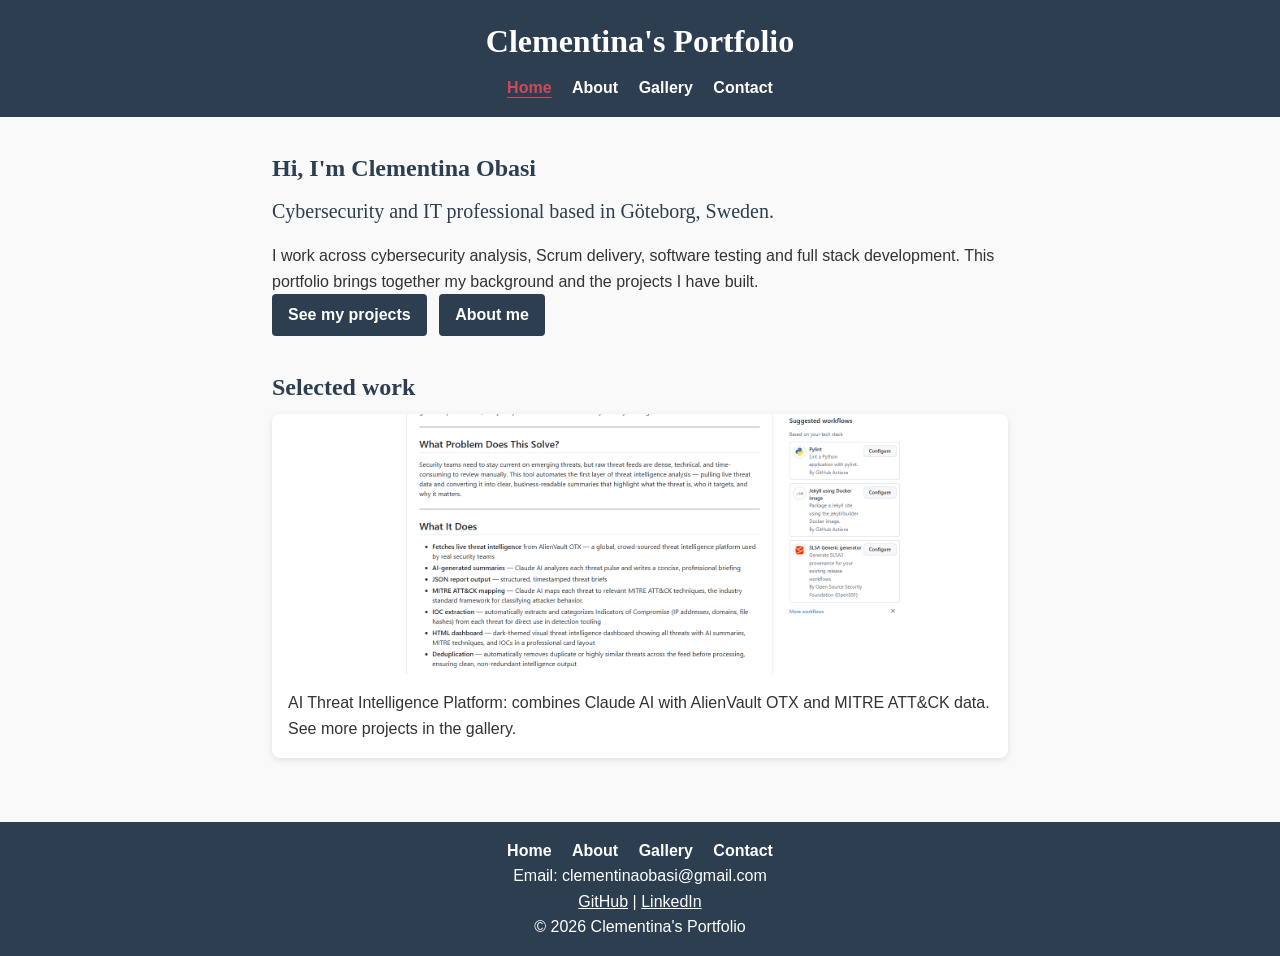
==== index.html @ a7dba26e "Add Lab 1 portfolio site as baseline with .gitignore and README" ====
<!DOCTYPE html>
<html lang="en">
<head>
    <meta charset="UTF-8">
    <meta name="viewport" content="width=device-width, initial-scale=1.0">
    <title>Clementina's Portfolio</title>
    <link rel="stylesheet" href="styles.css">
</head>
<body>
<header>
    <h1>Clementina's Portfolio</h1>
    <nav>
        <a href="index.html" class="active" aria-current="page">Home</a>
        <a href="about.html">About</a>
        <a href="gallery.html">Gallery</a>
        <a href="contact.html">Contact</a>
    </nav>
</header>

<main>
    <section class="intro">
        <h2>Hi, I'm Clementina Obasi</h2>
        <p class="tagline">Cybersecurity and IT professional based in Göteborg, Sweden.</p>
        <p>I work across cybersecurity analysis, Scrum delivery, software testing and full stack development. This portfolio brings together my background and the projects I have built.</p>
        <p>
            <a class="button" href="gallery.html">See my projects</a>
            <a class="button" href="about.html">About me</a>
        </p>
    </section>

    <section class="featured">
        <h2>Selected work</h2>
        <figure>
            <a href="gallery.html">
                <img src="images/gallery-01-threat-intel.png" alt="Screenshot of the AI Threat Intelligence Platform">
            </a>
            <figcaption>AI Threat Intelligence Platform: combines Claude AI with AlienVault OTX and MITRE ATT&amp;CK data. See more projects in the gallery.</figcaption>
        </figure>
    </section>
</main>

<footer>
    <nav>
        <a href="index.html">Home</a>
        <a href="about.html">About</a>
        <a href="gallery.html">Gallery</a>
        <a href="contact.html">Contact</a>
    </nav>
    <p>Email: clementinaobasi@gmail.com</p>
    <p>
        <a href="https://github.com/tinaob" target="_blank">GitHub</a> |
        <a href="https://www.linkedin.com/in/clementina-obasi-b89a3381" target="_blank">LinkedIn</a>
    </p>
    <p>&copy; 2026 Clementina's Portfolio</p>
</footer>

    
</body>
</html>
---- styles.css ----
/* ===== CSS Custom Properties (Design System) ===== */
:root {
    --color-primary: #2c3e50;
    --color-accent: #D14958;
    --color-background: #f9f9f9;
    --color-text: #333333;
    --font-heading: 'Georgia', serif;
    --font-body: 'Arial', sans-serif;
    --spacing-small: 8px;
    --spacing-medium: 16px;
    --spacing-large: 32px;
}

/* ===== Reset some default browser spacing ===== */
* {
    margin: 0;
    padding: 0;
    box-sizing: border-box;
}

/* ===== Body ===== */
body {
    font-family: var(--font-body);
    color: var(--color-text);
    background-color: var(--color-background);
    line-height: 1.6;
}

/* ===== Header ===== */
header {
    background-color: var(--color-primary);
    color: white;
    padding: var(--spacing-medium);
    text-align: center;
}

header h1 {
    font-family: var(--font-heading);
    margin-bottom: var(--spacing-small);
}

/* ===== Navigation ===== */
nav a {
    color: white;
    text-decoration: none;
    margin: 0 var(--spacing-small);
    font-weight: bold;
}

nav a:hover,
nav a:focus {
    color: var(--color-accent);
    text-decoration: underline;
}

/* ===== Main content ===== */
main {
    padding: var(--spacing-large);
    max-width: 800px;
    margin: 0 auto;
}

main h2 {
    font-family: var(--font-heading);
    color: var(--color-primary);
    margin-bottom: var(--spacing-small);
}

/* ===== Footer ===== */
footer {
    background-color: var(--color-primary);
    color: white;
    text-align: center;
    padding: var(--spacing-medium);
    margin-top: var(--spacing-large);
}
/* ===== Gallery Grid ===== */
.gallery {
    display: grid;
    grid-template-columns: repeat(3, 1fr);
    gap: var(--spacing-medium);
    margin-top: var(--spacing-medium);
}

.gallery figure {
    margin: 0;
    background-color: white;
    border-radius: 8px;
    overflow: hidden;
    box-shadow: 0 2px 6px rgba(0, 0, 0, 0.15);
    transition: transform 0.3s ease;
}

.gallery figure:hover {
    transform: scale(1.03);
}

.gallery img {
    width: 100%;
    height: 200px;
    object-fit: cover;
    display: block;
}

.gallery figcaption {
    padding: var(--spacing-small);
    font-size: 0.9rem;
    color: var(--color-text);
}

/* Responsive: stack to 1 column on small screens */
@media (max-width: 600px) {
    .gallery {
        grid-template-columns: 1fr;
    }
}
/* ===== Contact Form ===== */
form {
    display: flex;
    flex-direction: column;
    max-width: 500px;
    margin-top: var(--spacing-medium);
    gap: var(--spacing-small);
}

form label {
    font-weight: bold;
    color: var(--color-primary);
    margin-top: var(--spacing-small);
}

form input,
form textarea {
    padding: var(--spacing-small);
    border: 1px solid #ccc;
    border-radius: 4px;
    font-family: var(--font-body);
    font-size: 1rem;
}

form input:focus,
form textarea:focus {
    outline: 2px solid var(--color-accent);
    border-color: var(--color-accent);
}

form button {
    background-color: var(--color-accent);
    color: white;
    border: none;
    padding: var(--spacing-small) var(--spacing-medium);
    border-radius: 4px;
    font-size: 1rem;
    cursor: pointer;
    margin-top: var(--spacing-small);
    transition: background-color 0.3s ease;
    width: fit-content;
}

form button:hover,
form button:focus {
    background-color: var(--color-primary);
}
/* ===== Active nav link ===== */
nav a.active {
    color: var(--color-accent);
    text-decoration: underline;
    text-underline-offset: 4px;
}
/* ===== General responsive design ===== */
@media (max-width: 600px) {
    header h1 {
        font-size: 1.5rem;
    }

    nav a {
        display: inline-block;
        margin: var(--spacing-small) 4px;
        font-size: 0.9rem;
    }

    main {
        padding: var(--spacing-medium);
    }

    form {
        max-width: 100%;
    }
}
/* ===== Footer links ===== */
footer a {
    color: white;
    text-decoration: underline;
}

footer a:hover,
footer a:focus {
    color: var(--color-accent);
}

footer nav a {
    text-decoration: none;
    margin: 0 var(--spacing-small);
}

footer nav a:hover,
footer nav a:focus {
    text-decoration: underline;
}

/* ===== Keyboard focus (clear outline) ===== */
a:focus-visible,
button:focus-visible,
input:focus-visible,
textarea:focus-visible {
    outline: 3px solid var(--color-accent);
    outline-offset: 3px;
}

/* On the dark navy header and footer, a white outline is easier to see */
header a:focus-visible,
footer a:focus-visible {
    outline-color: white;
}

/* ===== Homepage ===== */
.intro {
    margin-bottom: var(--spacing-large);
}

.tagline {
    font-family: var(--font-heading);
    font-size: 1.25rem;
    color: var(--color-primary);
    margin-bottom: var(--spacing-medium);
}

.button {
    display: inline-block;
    background: var(--color-primary);
    color: white;
    padding: var(--spacing-small) var(--spacing-medium);
    border-radius: 4px;
    text-decoration: none;
    font-weight: bold;
    margin-right: var(--spacing-small);
    transition: background-color 0.3s ease;
}

.button:hover {
    background: var(--color-accent);
}

.featured figure {
    background: white;
    border-radius: 8px;
    box-shadow: 0 2px 6px rgba(0, 0, 0, 0.1);
    overflow: hidden;
}

.featured img {
    width: 100%;
    height: 260px;
    object-fit: cover;
    display: block;
}

.featured figcaption {
    padding: var(--spacing-medium);
}

/* ===== Experience timeline ===== */
.timeline article {
    position: relative;
    margin-left: var(--spacing-medium);
    padding: 0 0 var(--spacing-large) var(--spacing-large);
    border-left: 3px solid var(--color-primary);
}

.timeline article::before {
    content: "";
    position: absolute;
    left: -11px;
    top: 4px;
    width: 19px;
    height: 19px;
    background: var(--color-accent);
    border: 3px solid var(--color-background);
    border-radius: 50%;
}

.timeline article:last-child {
    border-left-color: transparent;
    padding-bottom: 0;
}

.timeline article h3 {
    color: var(--color-primary);
    margin-bottom: var(--spacing-small);
}

.timeline .challenge {
    background: white;
    border-left: 4px solid var(--color-accent);
    padding: var(--spacing-small) var(--spacing-medium);
    border-radius: 4px;
    margin-top: var(--spacing-small);
}
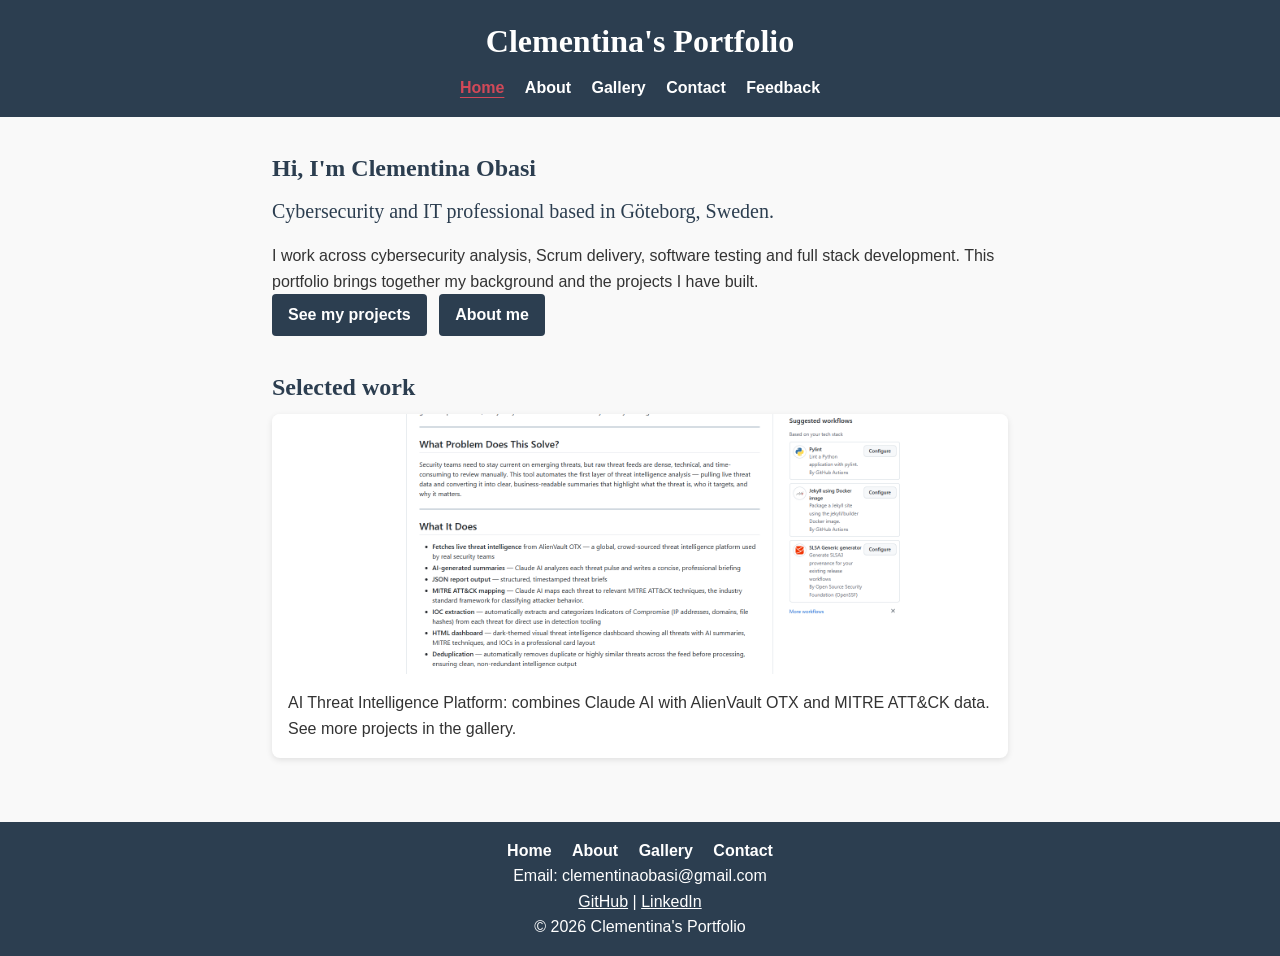
==== commit 754725ab: "Add Feedback link to header menu on index page Co-Authored-By: Claude Sonnet 5.5 <noreply@anthropic." ====
--- a/index.html
+++ b/index.html
@@ -14,6 +14,7 @@
         <a href="about.html">About</a>
         <a href="gallery.html">Gallery</a>
         <a href="contact.html">Contact</a>
+        <a href="feedback.html">Feedback</a>
     </nav>
 </header>
 
--- a/styles.css
+++ b/styles.css
@@ -305,4 +305,84 @@
     padding: var(--spacing-small) var(--spacing-medium);
     border-radius: 4px;
     margin-top: var(--spacing-small);
+}
+
+/* ===== Feedback form (Lab 2) ===== */
+#feedback-form {
+    display: flex;
+    flex-direction: column;
+    gap: var(--spacing-medium);
+    max-width: 600px;
+}
+
+#feedback-form .form-group {
+    display: flex;
+    flex-direction: column;
+    gap: 6px;
+}
+
+#feedback-form label {
+    font-weight: bold;
+}
+
+#feedback-form input,
+#feedback-form select,
+#feedback-form textarea {
+    width: 100%;
+    padding: 10px;
+    border: 2px solid #767676;
+    border-radius: 4px;
+    font: inherit;
+    transition: border-color 0.3s ease;
+}
+
+#feedback-form input:focus,
+#feedback-form select:focus,
+#feedback-form textarea:focus {
+    border-color: var(--color-primary);
+    outline: 3px solid var(--color-accent);
+    outline-offset: 2px;
+}
+
+/* Error and valid states (switched on by JavaScript later) */
+#feedback-form .input-error {
+    border-color: #b00020;
+}
+
+#feedback-form .input-valid {
+    border-color: #1b7f3b;
+}
+
+#feedback-form .error-message {
+    color: #b00020;
+    font-size: 0.9rem;
+    min-height: 1.2em;
+}
+
+#comments-counter {
+    font-size: 0.9rem;
+}
+
+#comments-counter.counter-bad {
+    color: #b00020;
+}
+
+#comments-counter.counter-good {
+    color: #1b7f3b;
+}
+
+#form-status {
+    font-weight: bold;
+    color: #1b7f3b;
+}
+
+#feedback-form .form-buttons {
+    display: flex;
+    gap: var(--spacing-small);
+}
+
+@media (prefers-reduced-motion: reduce) {
+    #feedback-form * {
+        transition: none;
+    }
 }
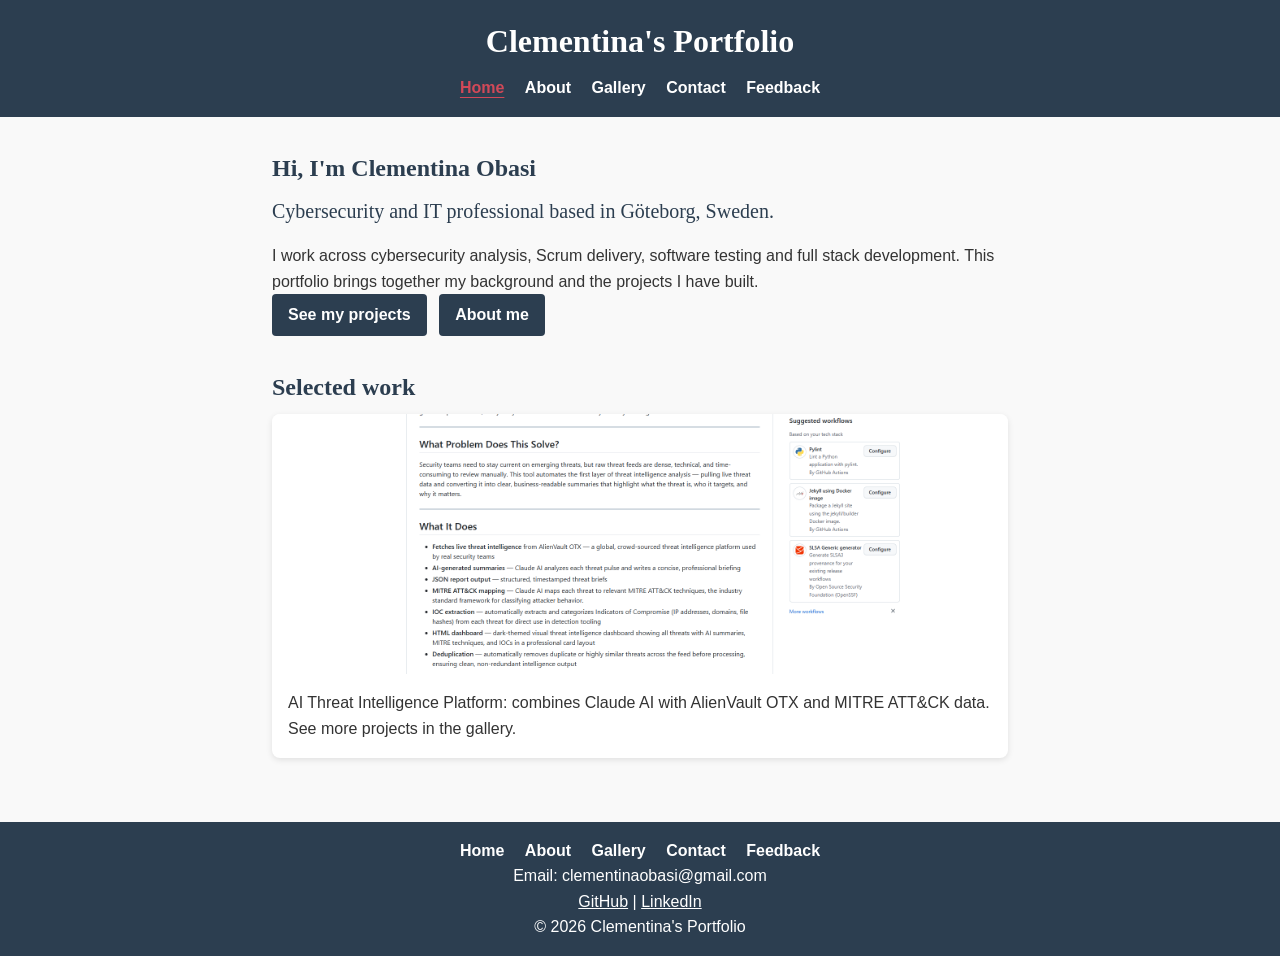
==== commit 62fc0ecf: "Add Feedback link to footer menu on index page Co-Authored-By: Claude Sonnet 5.5 <noreply@anthropic." ====
--- a/index.html
+++ b/index.html
@@ -46,6 +46,7 @@
         <a href="about.html">About</a>
         <a href="gallery.html">Gallery</a>
         <a href="contact.html">Contact</a>
+        <a href="feedback.html">Feedback</a>
     </nav>
     <p>Email: clementinaobasi@gmail.com</p>
     <p>
